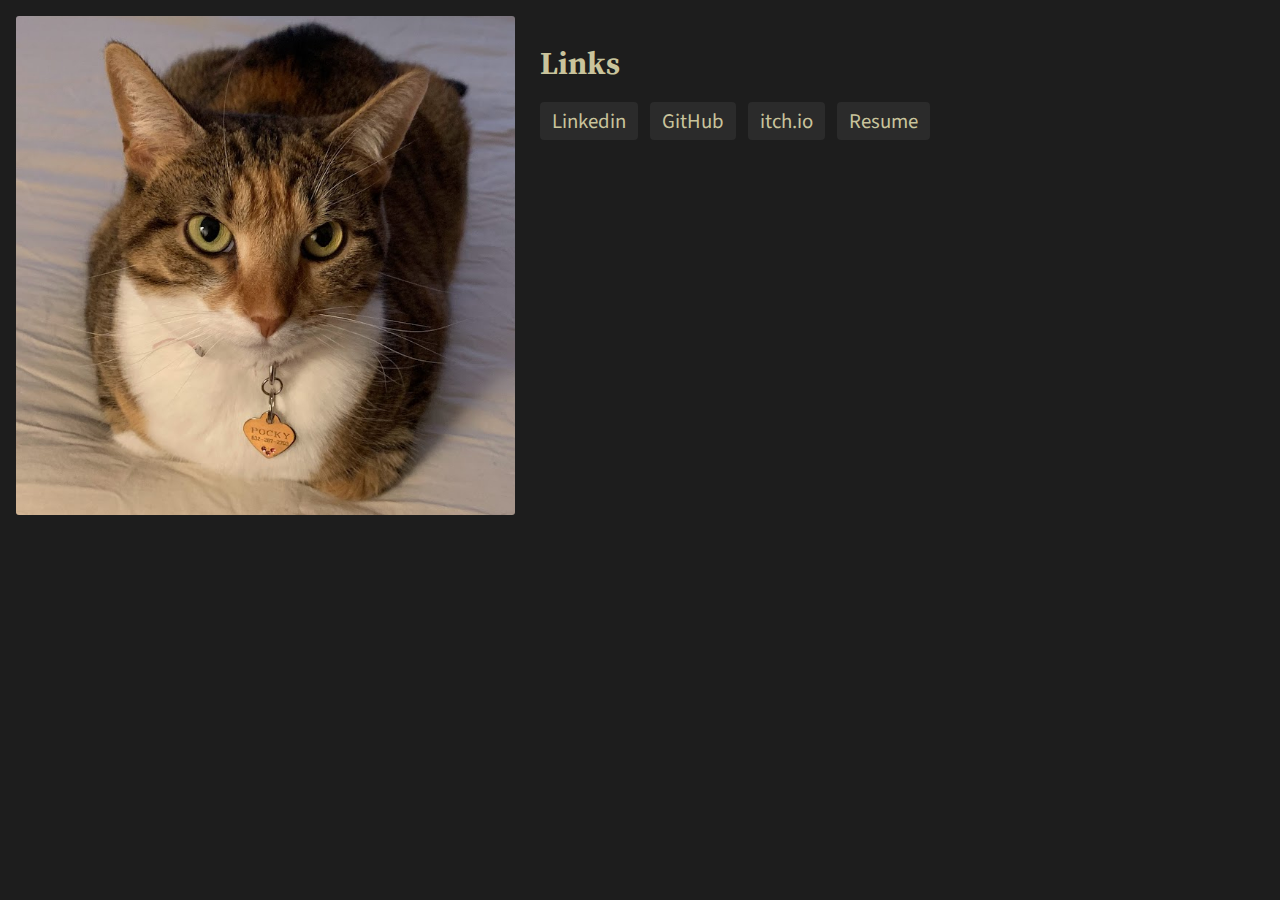
==== links.html/index.html @ 35c28d27 "accessing the pdf now" ====
<!DOCTYPE html>

<head>
    <meta charset="UTF-8">
    <link rel="icon" href="data:;base64,=">
    <link rel="stylesheet" href="../styles.css">

</head>

<body>
    <div id="container">

        <div id="pages">


            <div id="aboutContain" style="height:min-content;">
                <img src="../images/pocky.jpg">
                <div id="aboutSection">
                    <h1>Links</h1>
                    <div id="socials">
                        <a class="button socialLink" target="_blank"
                            href="https://www.linkedin.com/in/max-seavey-91b700183/">Linkedin</a>
                        <a class="button socialLink" target="_blank" href="https://github.com/cvmaxie">GitHub</a>
                        <a class="button socialLink" target="_blank" href="https://crowswalk.itch.io/">itch.io</a>
                        <a class="button socialLink" target="_blank" href="max_seavey_resume.pdf">Resume</a>
                    </div>
                </div>
            </div>
        </div>

</body>

</html>
---- styles.css ----
@import url('https://fonts.googleapis.com/css2?family=Source+Sans+Pro&family=Source+Serif+Pro&display=swap');

html {
    font-size: 100%;
}

body {
    margin: 0;
    margin-bottom: 50px;
    background-color: #1d1d1d;
}

h1,
h2,
h3 {
    color: #C9C49C;
    font-family: 'Source Serif Pro', serif;
}

h2 {
    font-size: 2rem;
    margin-bottom: 0;
}

p {
    font-family: 'Source Sans Pro', sans-serif;
    color: #C9C49C;
    font-size: 1.2rem;
    margin-top: .5rem;
    margin-bottom: 1.2rem;
}

a, span {
    color: #C9C49C;
    transition: all .2s;
    font-family: 'Source Sans Pro', sans-serif;
}

img {
    width: 100%;
    border-radius: 3px;
}

iframe {
    border-radius: 4px;
    margin: auto;
}


/*--------------------------------------------------*/

/*container for all body contents*/

#container {
    margin: auto;
}

/*'see more' buttons and about page link buttons*/

.button:link,
.button:visited {
    font-size: 1.3rem;
    margin: .75rem .5rem .75rem 0;
    padding: .3rem .75rem .3rem .75rem;
    border-radius: 4px;
    background-color: #C9C49C;
    color: #2e2e2e;
    text-decoration: none;
}

.button:hover,
.button:active {
    background-color: #ecebe5;
}


/*--------------------------------------------------TOPBAR*/

#topbar {
    position: -webkit-sticky;
    position: sticky;
    top: 0;
    display: flex;
    padding: .6rem 0;
    background-color: #1d1d1d;
    align-items: center;
}


/*TOPBAR: LINK SECTION*/

#links {
    display: flex;
    margin: auto 0 auto auto;
    width: max-content;
}


/*span inside topbar, span inside link div inside dopbar*/

#topbar a,
#links a {
    text-decoration: none;
    padding: .3rem .75rem .3rem .75rem;
    margin: 0 1rem;
}


/*target links in link section, not title*/

#links a {
    font-size: 1.4rem;
    border-radius: 4px;
}

#links a:hover,
#links a:active {
    background-color: #2b2b2b;
    cursor: pointer;
}


/*name in top left*/

#title {
    font-size: 1.8rem;
    white-space: nowrap;
    padding-left: 0;
    font-family: 'Source Serif Pro', serif;
    font-weight: 800;
}


/*--------------------------------------------------BODY CONTENTS*/


/*container for portfolio page contents*/

#gridContainer {
    display: grid;
    grid-template-columns: 1fr;
    grid-gap: 1.5rem;
}


/*div to contain each portfolio work (image - description)*/

#gridContainer div {
    display: flex;
    align-items: center;
    flex-direction: column;
}


/*image of portfolio work*/

.homeImg {
    margin-bottom: 1.2rem;
}


/*title of the portfolio work*/

#gridContainer h2 {
    margin-top: 0;
}


/*description of portfolio work (below title)*/

#gridContainer span {
    margin: 0 auto auto 1.6rem;
}

@media (hover: none) {
    #topbar>span,
    #links>span {
        font-size: 2.8rem;
    }
}

@media only screen and (min-width: 1200px) {
    #gridContainer>div {
        flex-direction: row;
    }
    .homeImg {
        width: 500px;
    }
}

@media only screen and (min-width: 1500px) {
    .homeImg {
        width: 580px;
    }
    #container {
        width: 80%;
    }
}

@media only screen and (min-width: 1900px) {
    .homeImg {
        width: 680px;
    }
    #container {
        width: 70%;
    }
}

/*ABOUT*/

#pages {
    padding: 1rem;
}

#aboutContain {
    display: flex;
    flex-direction: column;

}

#aboutContain>img {
    width: 90%;
    object-fit: contain;
    margin: auto;
}

#aboutSection {
    padding: 25px;
}

#socials {
    width: fit-content;
    height: fit-content;
    position: relative;
    bottom: 0;
    right: 0;
}

#aboutSection>h1 {
    margin-left: 0;
    margin-top: 0;
}

.emphasis {
    color: #ecebe5;
    font-weight: bold;
}

.socialLink:link,
.socialLink:visited {
    background-color: #2b2b2b;
    color: #C9C49C;
}

.socialLink:hover,
.socialLink:active {
    background-color: #414141;
    color: #C9C49C;
}

@media only screen and (min-width: 1100px) {
    #aboutContain {
        flex-direction: row;
    }
    #aboutSection {
        padding: 25px;
        width: 60%;
        height: 100%;
    }
    #aboutContain>img {
        width: 40%;
    }
}
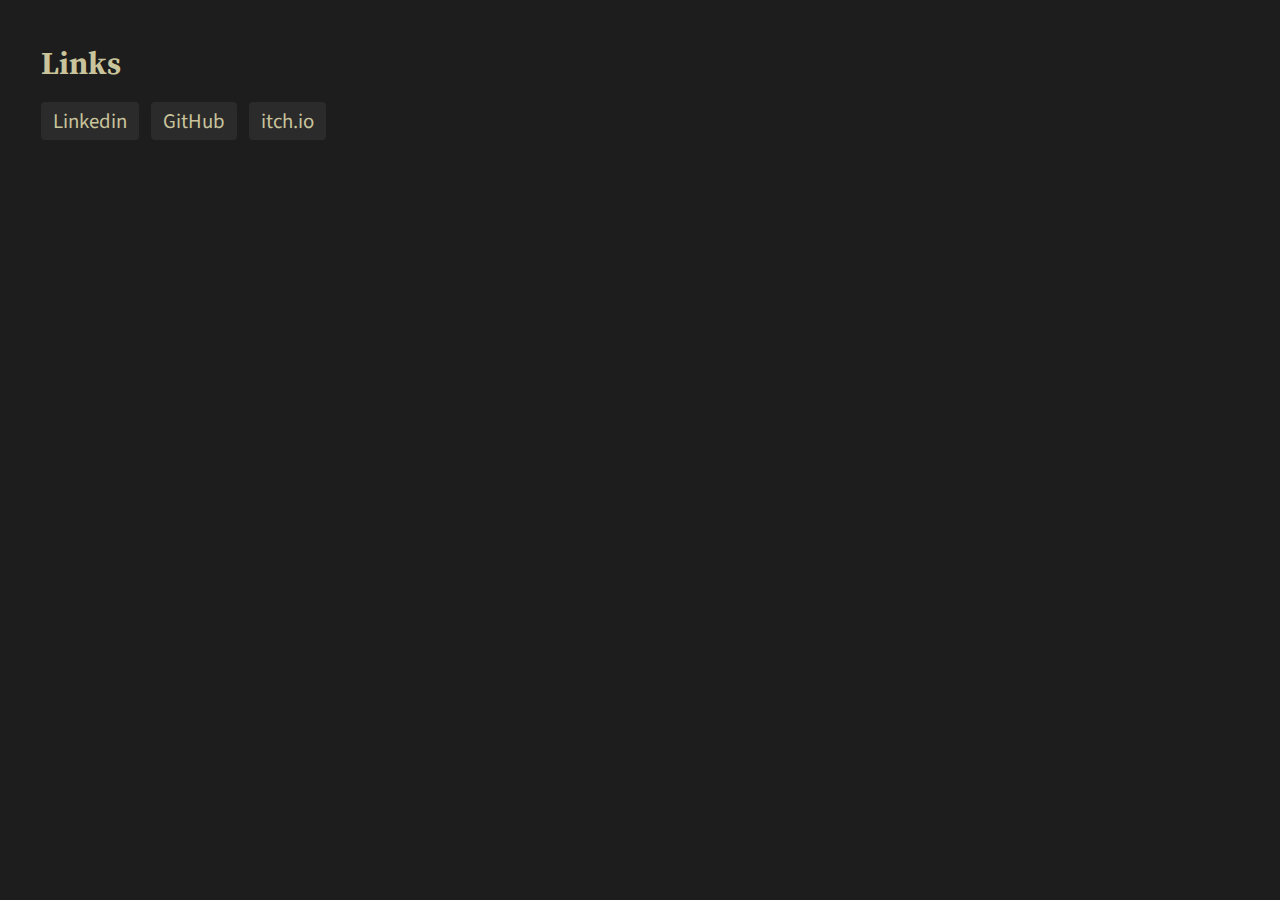
==== commit 788961b9: "trying to fix topbar styling" ====
--- a/links.html/index.html
+++ b/links.html/index.html
@@ -13,8 +13,7 @@
         <div id="pages">
 
 
-            <div id="aboutContain" style="height:min-content;">
-                <img src="../images/pocky.jpg">
+            <div id="aboutContain">
                 <div id="aboutSection">
                     <h1>Links</h1>
                     <div id="socials">
@@ -22,7 +21,7 @@
                             href="https://www.linkedin.com/in/max-seavey-91b700183/">Linkedin</a>
                         <a class="button socialLink" target="_blank" href="https://github.com/cvmaxie">GitHub</a>
                         <a class="button socialLink" target="_blank" href="https://crowswalk.itch.io/">itch.io</a>
-                        <a class="button socialLink" target="_blank" href="max_seavey_resume.pdf">Resume</a>
+                        <!-- <a class="button socialLink" target="_blank" href="max_seavey_resume.pdf">Resume</a> -->
                     </div>
                 </div>
             </div>
--- a/styles.css
+++ b/styles.css
@@ -174,7 +174,8 @@
 
 @media (hover: none) {
     #topbar>span,
-    #links>span {
+    #topbar>a,
+    #links>a {
         font-size: 2.8rem;
     }
 }
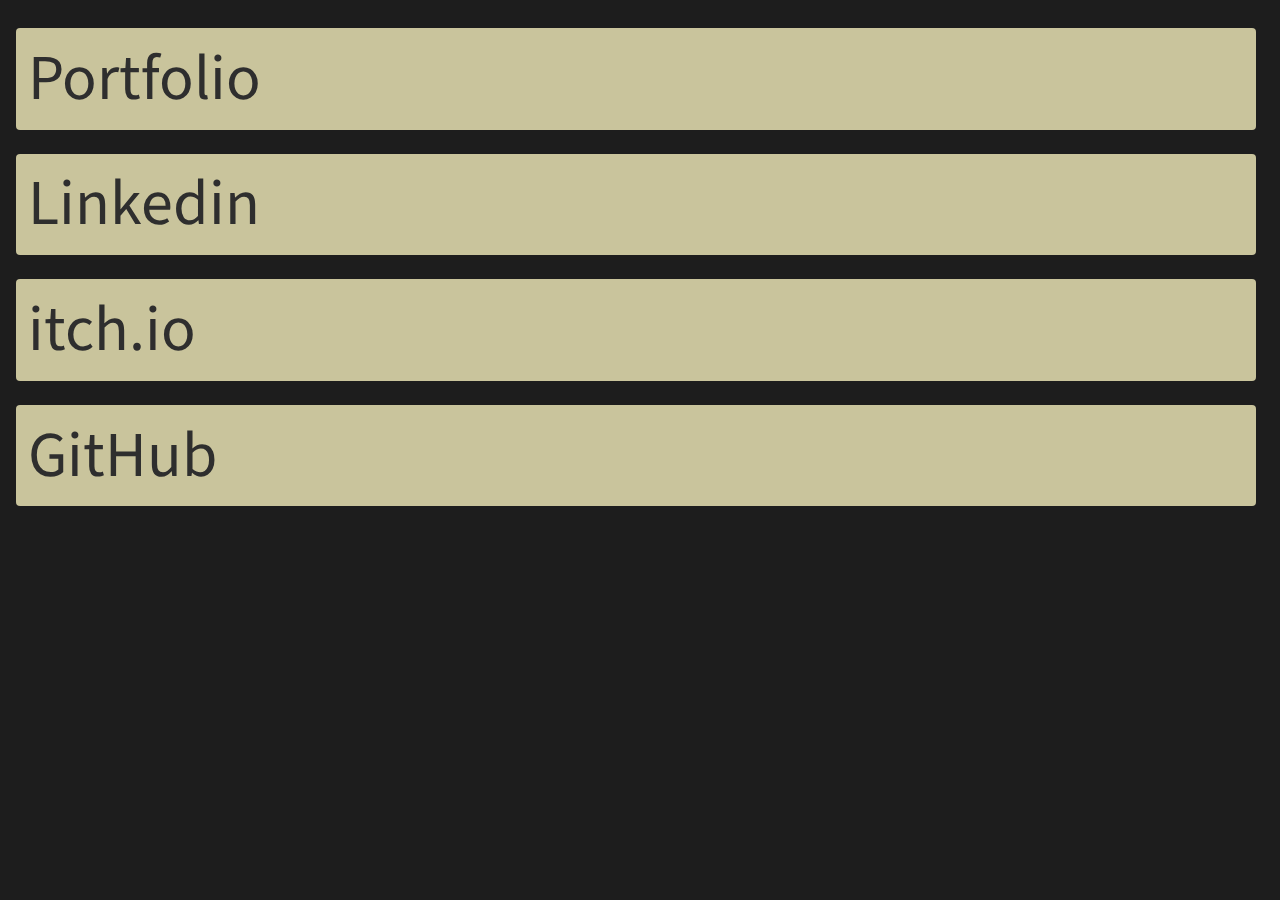
==== commit e4d412a7: "link page adjustments" ====
--- a/links.html/index.html
+++ b/links.html/index.html
@@ -10,21 +10,17 @@
 <body>
     <div id="container">
 
-        <div id="pages">
+        <div id="pages" style="display: flex; flex-direction:column;">
 
 
-            <div id="aboutContain">
-                <div id="aboutSection">
-                    <h1>Links</h1>
-                    <div id="socials">
-                        <a class="button socialLink" target="_blank"
-                            href="https://www.linkedin.com/in/max-seavey-91b700183/">Linkedin</a>
-                        <a class="button socialLink" target="_blank" href="https://github.com/cvmaxie">GitHub</a>
-                        <a class="button socialLink" target="_blank" href="https://crowswalk.itch.io/">itch.io</a>
-                        <!-- <a class="button socialLink" target="_blank" href="max_seavey_resume.pdf">Resume</a> -->
-                    </div>
-                </div>
-            </div>
+            <a class="linkpage" target="_blank" href="../index.html">Portfolio</a>
+            <a class="linkpage" target="_blank" href="https://www.linkedin.com/in/max-seavey/">Linkedin</a>
+            <a class="linkpage" target="_blank" href="https://crowswalk.itch.io/">itch.io</a>
+            <a class="linkpage" target="_blank" href="https://github.com/crowswalk">GitHub</a>
+            
+            <!-- <a class="button socialLink" target="_blank" href="max_seavey_resume.pdf">Resume</a> -->
+
+
         </div>
 
 </body>
--- a/styles.css
+++ b/styles.css
@@ -44,6 +44,16 @@
 iframe {
     border-radius: 4px;
     margin: auto;
+}
+
+.linkpage:link, .linkpage:visited {
+    font-size: 4rem;
+    margin: .75rem .5rem .75rem 0;
+    padding: .3rem .75rem .3rem .75rem;
+    border-radius: 4px;
+    background-color: #C9C49C;
+    color: #2e2e2e;
+    text-decoration: none;
 }
 
 
